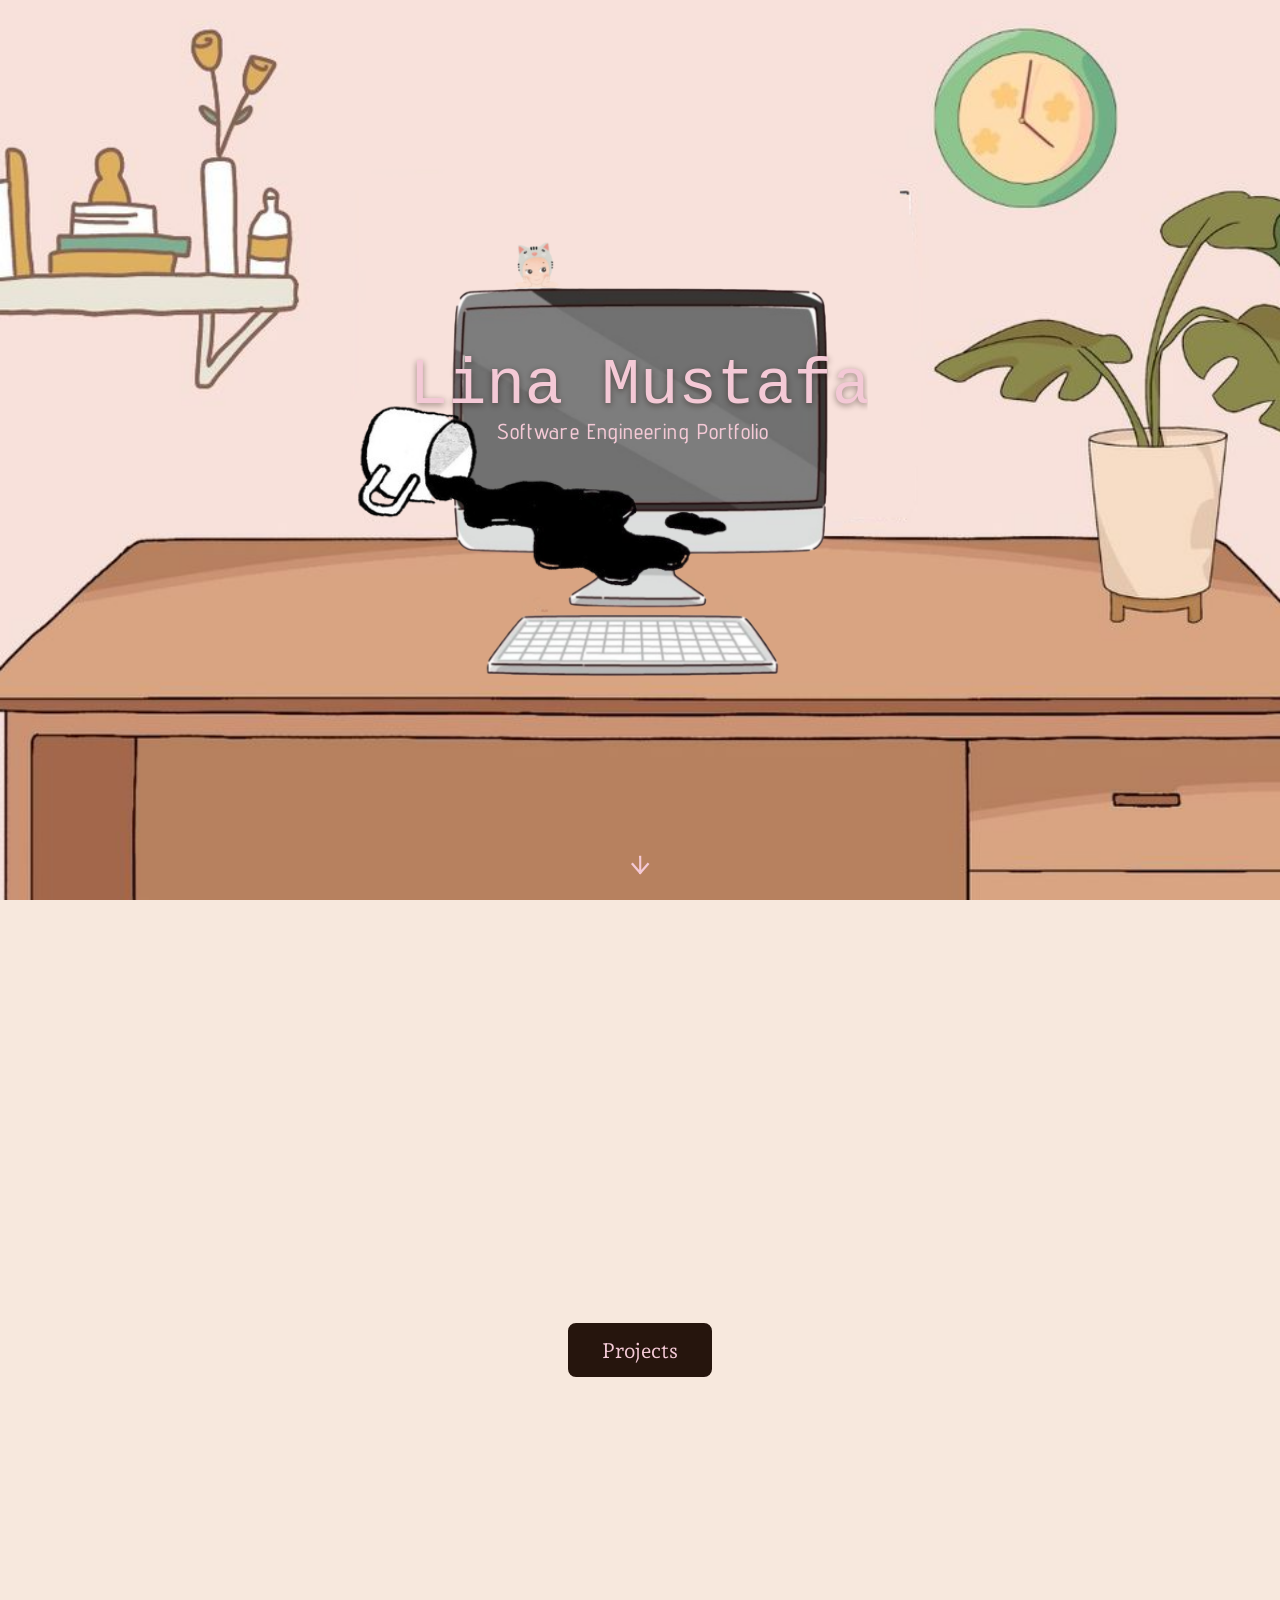
==== index.html @ e176a007 "size changes" ====
<!DOCTYPE html>
<html lang="en">
    <head> 
    <!-- info about webpage -->
        <meta charset="UTF-8"/> <!-- describes the charcter system used -->
        <meta name="viewport" content="width=device-width, initial-scale=1.0"/> <!-- proper display on different screen sizes -->
        <title>lina's portfolio</title>
        <link rel="stylesheet" href="style.css"/>
        <link rel="icon" type="image/png" href="favicon.png">
        <!-- fonts -->
        <link rel="preconnect" href="https://fonts.googleapis.com">
        <link rel="preconnect" href="https://fonts.gstatic.com" crossorigin>
        <link href="https://fonts.googleapis.com/css2?family=Advent+Pro:wght@400;500;600&family=Andada+Pro:wght@400;500&family=Pinyon+Script&display=swap" rel="stylesheet">
    </head>

    <body>
    <!-- visibility on webpage -->
        <main class="hero">
            <div class="animation">
                <!-- background desk -->
                <img class="desk" src="images/desk.png" alt="Illustrated desk workspace">
                <!-- coffee cup -->
                <img class="coffee-cup" src="images/coffee-cup.png" alt="Illustrated cup of coffee">

                <!-- laptop -->               
                <div class="laptop-wrapper">
                    <img class="laptop" src="images/laptop.png" alt="Illustrated computer">
                    
                    <div class="computer-screen">
                        <pre class="screen-code"><code><span class="keyword">int</span> <span class="function">main</span><span class="symbol">() {</span><br>&nbsp;&nbsp;&nbsp;&nbsp;<span class="printf">printf</span><span class="symbol">(</span><span class="string">"Hello, World!"</span><span class="symbol">);</span><br>&nbsp;&nbsp;&nbsp;&nbsp;<span class="keyword">return</span>&nbsp;<span class="number">0</span><span class="symbol">;</span><br><span class="symbol">}</span><span class="code-cursor" aria-hidden="true"></span></code></pre>

                        <div class="error">
                            <span>ERROR</span>
                            <small>SYSTEM FAILURE</small>
                        </div>

                        <h1 class="name">Lina Mustafa</h1>
                        <p class="subtitle">Software Engineering Portfolio</p>
                    </div>
                </div>                
                <!-- coffee spill -->
                <img class="coffee-spill" src="images/coffee-spill.png" alt="Illustrated cup of spilt coffee">
        </div>
        <a class="scroll-link" href="#menu">
            <span>↓</span>
        </a>
        </main>

        <section id="menu" class="menu">
            <div class="menu-buttons">
                <button id="projectsbtn" style="text-align: center;">Projects</button>
            </div>
        </section>

        <script src="script.js"></script>
    </body>
</html>
---- style.css ----
* {
    box-sizing: border-box;
}

html {
    scroll-behavior: smooth;
}

body {
    margin: 0;
    padding: 0;
    background-color: #f5ded8;
    color: #f4c9d6;
    font-family: "Andada Pro", serif;
    overflow-x: hidden;
}

.hero {
    position: relative;
    width: 100%;
    height: 100vh;
    height: 100svh;
    margin: 0;
    padding: 0;
    /* display: grid;
    place-items: center; */
    overflow: hidden;
}

.animation {
    position: absolute;
    inset: 0;
    width: 100%;
    height: 100%;
}

.desk {
    position: absolute;
    z-index: 1;
    inset: 0;
    display: block;
    width: 100%;
    height: 100%;
    object-fit: cover;
    object-position: center;
}

.coffee-cup {
    position: absolute;
    z-index: 5;
    width: clamp(520px, 42vw, 680px);
    left: 12%;
    top: 35%;
    transform-origin: 45% 45%;
    animation: tilt-cup 1.2s ease-in-out 1.7s forwards, hide-cup 0.15s linear 2.8s forwards;
}

.laptop-wrapper {
    position: absolute;
    z-index: 3;
    left: 50%;
    bottom: 24%;
    width: min(800px, 70vw);
    transform: translateX(-50%);
    container-type: inline-size;
    animation: laptop-shake 0.45s ease-in-out 2.92s;
}

.laptop {
    position: relative;
    z-index: 1;
    display: block;
    width: 100%;
    height: auto;
}

.computer-screen {
    position: absolute;
    z-index: 2;
    top: 14.5%;
    left: 3%;
    width: 94%;
    height: 46%;
    display: flex;
    justify-content: center;
    align-items: center;
    overflow: hidden;
    border-radius: 12px;
    pointer-events: none;
}

.screen-code {
    position: absolute;
    top: 50%;
    left: 50%;
    width: max-content;
    max-width: 90%;
    margin: 0;
    padding: 0;
    color: #bcc2cc;
    font-family: 'Courier New', monospace;
    /* font-size: clamp(0.6rem, 1.35vw, 1.2rem); */
    font-size: clamp(0.55rem, 2.4cqw, 1.2rem);
    font-weight: 600;
    line-height: 1.7;
    text-align: left;
    opacity: 1;
    transform: translate(-50%, -50%);
    animation: hide-code 0.01s linear 2.75s forwards;
}

.screen-code code {
    display: block;
    white-space: nowrap;
}

.keyword {
    color: #c678dd;
}

.function {
    color: #61afef;
}

.printf {
    color: #56b6c2;
}

.string {
    color: #98c379;
}

.number {
    color: #e5a75c;
}

.symbol {
    color: #c5c9d3;
}

.code-cursor {
    display: inline-block;
    width: 0.55em;
    height: 1.05em;
    margin-left: 0.15em;
    vertical-align: -0.15em;
    background-color: #f4c9d6;
    animation: code-cursor-blink 0.65s steps(1) infinite, hide-cursor 0.01s linear 2.75s forwards;
}

.error {
    position: absolute;
    inset: 0;
    display: flex;
    flex-direction: column;
    justify-content: center;
    align-items: center;
    gap: 0.4rem;
    color: #ff6b78;
    font-family: "Courier New", monospace;
    /* font-size: clamp(1rem, 2.6vw, 2.4rem); */
    font-size: clamp(0.8rem, 5cqw, 2.4rem);
    font-weight: 700;
    text-align: center;
    opacity: 0;
    animation: error-sequence 1.1s steps(2) 2.92s forwards;   
}

.error small {
    color: #f4c9d6;
    font-size: 0.45em;
    letter-spacing: 0.15em;
}

.name {
    position: absolute;
    top: 42%;
    left: 50%;
    width: 0;
    max-width: 90%;
    margin: 0;
    padding: 0;
    overflow: hidden;
    white-space: nowrap;
    color: #F4C9D6;
    border-right: 3px solid #f4c9d6;
    font-family: 'Courier New', monospace;
    /* font-size: clamp(2rem, 3.8vw, 4rem); */
    font-size: clamp(1.25rem, 8cqw, 4rem);
    font-weight: 500;
    line-height: 1.2;
    text-shadow: 0 2px 6px rgb(38 21 13 / 45%);
    opacity: 0;
    transform: translate(-50%, -50%);
    animation: show-name 0.01s linear 4.05s forwards, type-name 1.5s steps(12, end) 4.05s forwards, blink-name-cursor 0.7s step-end 4.05s infinite, hide-name-cursor 0.01s linear 5.65s forwards;
}

.subtitle {
    position: absolute;
    top: 64%;
    left: 50%;
    width: 0;
    max-width: 90%;
    margin: 0;
    padding: 0;
    overflow: hidden;
    white-space: nowrap;
    color: #f4c9d6;
    border-right: 2px solid transparent;
    font-family: "Advent Pro", sans-serif;
    /* font-size: clamp(0.75rem, 1.5vw, 1.35rem); */
    font-size: clamp(0.6rem, 2.7cqw, 1.35rem);
    font-weight: 500;
    line-height: 1.2;
    letter-spacing: 0.05em;
    opacity: 0;
    transform: translate(-50%, -50%);
    animation: show-subtitle 0.01s linear 5.7s forwards, type-subtitle 2.3s steps(30, end) 5.7s forwards, blink-subtitle-cursor 0.7s step-end 5.7s infinite;
}

.coffee-spill {
    position: absolute;
    z-index: 6;
    width: clamp(520px, 42vw, 680px);
    left: 21%;
    top: 24%;
    opacity: 0;
    transform: scale(0.7);
    transform-origin: center;
    animation: reveal-spill 0.25s ease-out 2.7s forwards;
}

.cursor {
    display: inline;
    margin-left: 2px;
    animation: blink 0.7s infinite;
}

.scroll-link {
    position: absolute;
    z-index: 10;
    left: 50%;
    bottom: 2%;
    color: #F4C9D6;
    text-decoration: none;
    font-size: 2.2rem;
    opacity: 0;
    transform: translateX(-50%);
    animation: reveal-arrow 0.8s ease 8.2s forwards;
}

.scroll-link span {
    display: inline-block;
    animation: bounce 1.5s ease-in-out infinite;
}

.menu {
    min-height: 100vh;
    padding: 5rem 10%;
    display: flex;
    justify-content: center;
    align-items: center;
    background-color: #F7E8DD;
}

.menu-buttons {
    display: flex;
    justify-content: center;
    align-items: center;
    flex-wrap: wrap;
    gap: 1.5rem;
}

.menu-buttons button {
    padding: 0.8rem 2rem;
    background-color: #26150D;
    color: #F4C9D6;
    border: 2px solid #26150D;
    border-radius: 8px;
    font-family: "Andada Pro", serif;
    font-size: 1.3rem;
    cursor: pointer;
    transition: background-color 0.2s ease, transform 0.2s ease, box-shadow 0.2s ease;
}

.menu-buttons button:hover {
    background-color: #4A291D;
    transform: translateY(-3px);
    box-shadow: 0 8px 18px rgb(38 21 13 / 20%);
}

.menu-buttons button:focus-visible {
    outline: 3px solid #D9819C;
    outline-offset: 4px;
}

/* --- animations --- */

@keyframes hide-name-cursor {
    to {
        border-color: transparent;
    }
}

@keyframes show-subtitle {
    to {
        opacity: 1;
    }
}

@keyframes type-subtitle {
    from {
        width: 0;
    }

    to {
        width: 26ch;
    }
}

@keyframes blink-subtitle-cursor {
    0%,
    100% {
        border-color: transparent;
    }

    50% {
        border-color: #f4c9d6;
    }
}

@keyframes code-cursor-blink {
    0%, 49% {
        opacity: 1;
    }

    50%, 100% {
        opacity: 0;
    }
}

@keyframes hide-cursor {
    to {
        visibility: hidden;
    }
}

@keyframes hide-code {
    to {
        opacity: 0;
        visibility: hidden;
    }
}

@keyframes error-sequence {
    0% {
        opacity: 0;
        transform: translateX(0);
    }

    15% {
        opacity: 1;
        transform: translateX(-5px);
    }

    30% {
        opacity: 0.25;
        transform: translateX(5px);
    }

    45% {
        opacity: 1;
        transform: translateX(-3px);
    }

    65% {
        opacity: 0.4;
        transform: translateX(3px);
    }

    85% {
        opacity: 1;
        transform: translateX(0);
    }

    100% {
        opacity: 0;
        visibility: hidden;
    }
}

@keyframes tilt-cup {
    0% {
        tranform: rotate(0deg);
    }

    60% {
        transform: rotate(48deg);
    }

    100% {
        transform: rotate(42deg);
    }
}

@keyframes hide-cup {
    from {
        opacity: 1;
        visibility: visible;
    }

    to {
        opacity: 0;
        visibility: hidden;
    }
}

@keyframes reveal-spill {
    from {
        opacity: 0;
        transform: scale(0.7);
    }

    to {
        opacity: 1;
        transform: scale(1);
    }
}

@keyframes laptop-shake {
    0%, 100% {
        transform: translateX(-50%);
    }

    20% {
        transform: translateX(calc(-50% - 8px));
    }

    40% {
        transform: translateX(calc(-50% + 8px));
    }

    60% {
        transform: translateX(calc(-50% - 5px));
    }

    80% {
        transform: translateX(calc(-50% + 5px));
    }
}

@keyframes show-name {
    to {
        opacity: 1;
    }
}

@keyframes type-name {
    from {
        width: 0;
    }

    to {
        width: 12ch;
    }
}

@keyframes blink-name-cursor {
    0%,
    100% {
        border-color: transparent;
    }

    50% {
        border-color: #f4c9d6;
    }
}

@keyframes reveal-introduction {
    from { 
        opacity: 0;
        transform: translateY(15px);
    }

    to {
        opacity: 1;
        transform: translateY(0);
    }
}

@keyframes reveal-arrow {
    from {
        opacity: 0;
        transform: translate(-50%, 10px);
    }

    to {
        opacity: 1;
        transform: translate(-50%, 0);
    }
}

@keyframes blink {
    50% {
        opacity: 0;
    }
}

@keyframes bounce {
    0%, 100% {
        transform: translateY(0);
    }

    50% {
        transform: translateY(7px);
    }
}

/* split-screen and tablet layout */
@media (max-width: 1024px) {
    .laptop-wrapper {
        width: min(760px, 74vw);
        bottom: 25%;
    }

    .coffee-cup {
        width: 58vw;
        left: 1%;
        top: 37%;
    }

    .coffee-spill {
        width: 58vw;
        left: 11%;
        top: 30%;
    }

    .coffee-steam {
        left: 23%;
        top: 41%;
    } 
}

@media (max-height: 650px) {
    .laptop-wrapper {
        width: min(620px, 62vw);
        bottom: 21%;
    }

    .coffee-cup {
        width: min(520px, 40vw);
        top: 32%;
    }

    .coffee-spill {
        width: min(520px, 40vw);
        top: 22%;
    }

    .coffee-steam {
        top: 36%;
    }
}

/* mobile layout */
@media (max-width: 600px) {
    .desk {
        object-position: center;
    }

    .laptop-wrapper {
        width: 90vw;
        bottom: 31%;
    }

    .coffee-cup {
        width: 84vw;
        left: -25%;
        top: 43%;
    }

    .coffee-spill {
        width: 84vw;
        left: -9%;
        top: 36%;
    }

    .coffee-steam {
        left: 15%;
        top: 45%;

        width: 45px;
        height: 65px;
    }

    .scroll-link {
        bottom: 2%;
        font-size: 1.8rem;
    }

    .menu {
        padding: 3rem 1.25rem;
    }

    .menu-buttons {
        width: 100%;
        flex-direction: column;
    }

    .menu-buttons button {
        width: min(100%, 280px);
    }
}

/* reduced-motion */
@media (prefers-reduced-motion: reduce) {
    .coffee-cup,
    .coffee-steam,
    .screen-code,
    .error {
        display: none;
    }

    .coffee-spill {
        opacity: 1;
        transform: none;
        animation: none;
    }

    .laptop-wrapper {
        animation: none;
    }

    .name,
    .subtitle {
        width: auto;
        opacity: 1;

        border-right: 0;
        animation: none;
    }

    .scroll-link {
        opacity: 1;
        animation: none;
    }
}
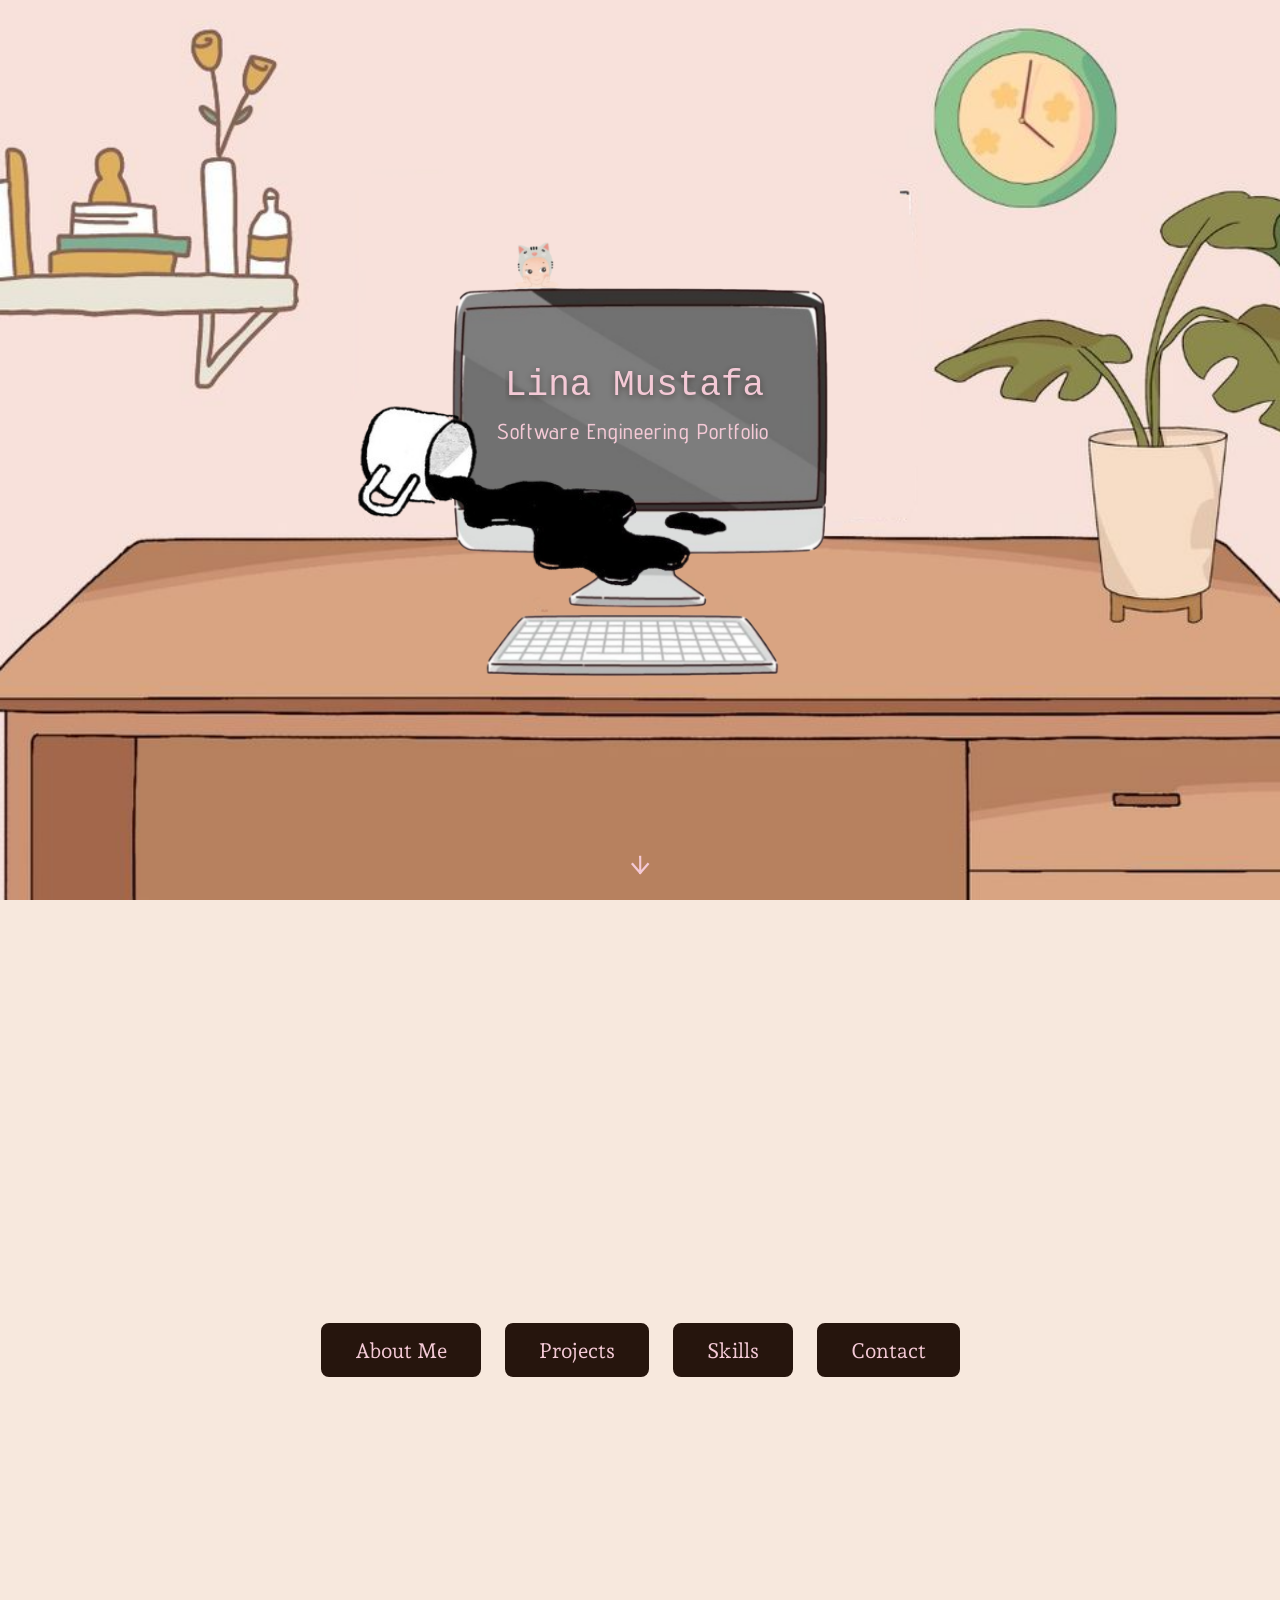
==== commit 1bc17464: "buttons added" ====
--- a/index.html
+++ b/index.html
@@ -48,7 +48,10 @@
 
         <section id="menu" class="menu">
             <div class="menu-buttons">
+                <button id="aboutbtn" style="text-align: center;">About Me</button>
                 <button id="projectsbtn" style="text-align: center;">Projects</button>
+                <button id="skillsbtn" style="text-align: center;">Skills</button>
+                <button id="contactbtn" style="text-align: center;">Contact</button>
             </div>
         </section>
 
--- a/style.css
+++ b/style.css
@@ -186,7 +186,7 @@
     border-right: 3px solid #f4c9d6;
     font-family: 'Courier New', monospace;
     /* font-size: clamp(2rem, 3.8vw, 4rem); */
-    font-size: clamp(1.25rem, 8cqw, 4rem);
+    font-size: clamp(1.45rem, 4.5cqw, 3rem);
     font-weight: 500;
     line-height: 1.2;
     text-shadow: 0 2px 6px rgb(38 21 13 / 45%);
@@ -461,7 +461,7 @@
     }
 
     to {
-        width: 12ch;
+        width: 12.5ch;
     }
 }
 
@@ -519,32 +519,36 @@
 /* split-screen and tablet layout */
 @media (max-width: 1024px) {
     .laptop-wrapper {
-        width: min(760px, 74vw);
-        bottom: 25%;
+        left: 50%;
+        bottom: 28%;
+        width: min(800px, 88vw);
+        transform: translateX(-50%);
     }
 
     .coffee-cup {
         width: 58vw;
-        left: 1%;
-        top: 37%;
+        /* left: 1%;
+        top: 37%; */
+        left: -5%;
+        top: 40%
     }
 
     .coffee-spill {
         width: 58vw;
-        left: 11%;
-        top: 30%;
-    }
-
-    .coffee-steam {
-        left: 23%;
-        top: 41%;
-    } 
+        /* left: 11%;
+        top: 30%; */
+        left: 4%;
+        top: 34%;
+    }
 }
 
 @media (max-height: 650px) {
     .laptop-wrapper {
-        width: min(620px, 62vw);
-        bottom: 21%;
+        left: 50%;
+        bottom: 28%;
+        /* width: min(620px, 62vw); */
+        width: 96vw;
+        transform: translateX(-50%);
     }
 
     .coffee-cup {
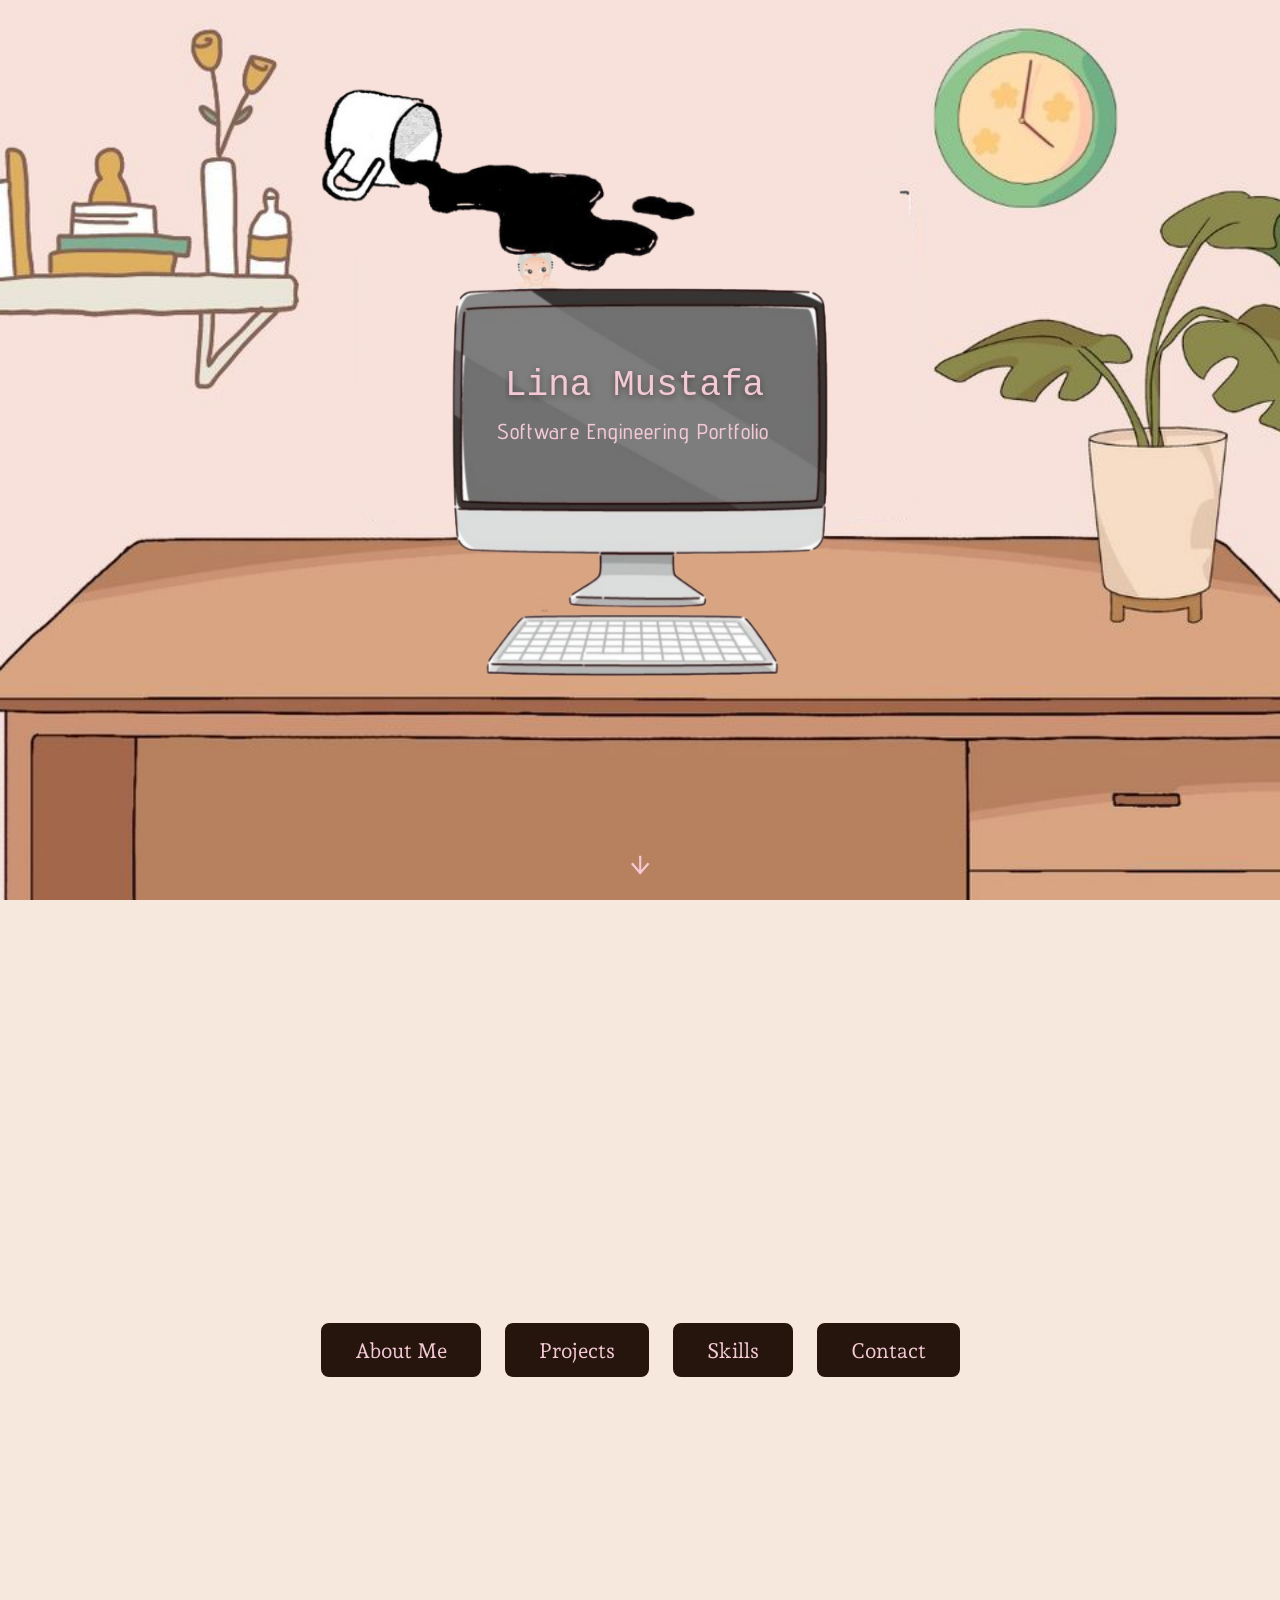
==== commit 58c2f344: "size changes" ====
--- a/index.html
+++ b/index.html
@@ -5,7 +5,7 @@
         <meta charset="UTF-8"/> <!-- describes the charcter system used -->
         <meta name="viewport" content="width=device-width, initial-scale=1.0"/> <!-- proper display on different screen sizes -->
         <title>lina's portfolio</title>
-        <link rel="stylesheet" href="style.css"/>
+        <link rel="stylesheet" href="style.css?v=3"/>
         <link rel="icon" type="image/png" href="favicon.png">
         <!-- fonts -->
         <link rel="preconnect" href="https://fonts.googleapis.com">
@@ -23,7 +23,9 @@
                 <img class="coffee-cup" src="images/coffee-cup.png" alt="Illustrated cup of coffee">
 
                 <!-- laptop -->               
-                <div class="laptop-wrapper">
+                <div class="laptop-wrapper">    
+                <!-- coffee cup -->
+                    <img class="coffee-cup" src="images/coffee-cup.png" alt="Illustrated cup of coffee">
                     <img class="laptop" src="images/laptop.png" alt="Illustrated computer">
                     
                     <div class="computer-screen">
@@ -37,10 +39,10 @@
                         <h1 class="name">Lina Mustafa</h1>
                         <p class="subtitle">Software Engineering Portfolio</p>
                     </div>
+                    <!-- coffee spill -->
+                    <img class="coffee-spill" src="images/coffee-spill.png" alt="Illustrated cup of spilt coffee">
                 </div>                
-                <!-- coffee spill -->
-                <img class="coffee-spill" src="images/coffee-spill.png" alt="Illustrated cup of spilt coffee">
-        </div>
+            </div>
         <a class="scroll-link" href="#menu">
             <span>↓</span>
         </a>
--- a/style.css
+++ b/style.css
@@ -22,8 +22,6 @@
     height: 100svh;
     margin: 0;
     padding: 0;
-    /* display: grid;
-    place-items: center; */
     overflow: hidden;
 }
 
@@ -48,9 +46,13 @@
 .coffee-cup {
     position: absolute;
     z-index: 5;
-    width: clamp(520px, 42vw, 680px);
+    /* width: clamp(520px, 42vw, 680px); */
+    /* width: clamp(200px, 42vw, 680px);
     left: 12%;
-    top: 35%;
+    top: 35%; */
+    width: 68cqw;
+    left: -14%;
+    top: -55%;   
     transform-origin: 45% 45%;
     animation: tilt-cup 1.2s ease-in-out 1.7s forwards, hide-cup 0.15s linear 2.8s forwards;
 }
@@ -221,9 +223,13 @@
 .coffee-spill {
     position: absolute;
     z-index: 6;
-    width: clamp(520px, 42vw, 680px);
+    /* width: clamp(520px, 42vw, 680px); */
+    /* width: clamp(200px, 42vw, 680px);
     left: 21%;
-    top: 24%;
+    top: 24%; */
+    width: 68cqw;
+    left: -1%;
+    top: -75%;   
     opacity: 0;
     transform: scale(0.7);
     transform-origin: center;
@@ -516,136 +522,22 @@
     }
 }
 
-/* split-screen and tablet layout */
-@media (max-width: 1024px) {
+@media (max-width: 600px) {
+    .coffee-cup,
+    .coffee-spill {
+        left: 8%;
+    }
+
     .laptop-wrapper {
-        left: 50%;
-        bottom: 28%;
-        width: min(800px, 88vw);
-        transform: translateX(-50%);
-    }
-
-    .coffee-cup {
-        width: 58vw;
-        /* left: 1%;
-        top: 37%; */
-        left: -5%;
-        top: 40%
-    }
-
-    .coffee-spill {
-        width: 58vw;
-        /* left: 11%;
-        top: 30%; */
-        left: 4%;
-        top: 34%;
-    }
-}
-
-@media (max-height: 650px) {
-    .laptop-wrapper {
-        left: 50%;
-        bottom: 28%;
-        /* width: min(620px, 62vw); */
-        width: 96vw;
-        transform: translateX(-50%);
-    }
-
-    .coffee-cup {
-        width: min(520px, 40vw);
-        top: 32%;
-    }
-
-    .coffee-spill {
-        width: min(520px, 40vw);
-        top: 22%;
-    }
-
-    .coffee-steam {
-        top: 36%;
-    }
-}
-
-/* mobile layout */
-@media (max-width: 600px) {
-    .desk {
-        object-position: center;
-    }
-
-    .laptop-wrapper {
-        width: 90vw;
-        bottom: 31%;
-    }
-
-    .coffee-cup {
-        width: 84vw;
-        left: -25%;
-        top: 43%;
-    }
-
-    .coffee-spill {
-        width: 84vw;
-        left: -9%;
-        top: 36%;
-    }
-
-    .coffee-steam {
-        left: 15%;
-        top: 45%;
-
-        width: 45px;
-        height: 65px;
-    }
-
-    .scroll-link {
-        bottom: 2%;
-        font-size: 1.8rem;
+        width: min(800px, 85vw);
     }
 
     .menu {
-        padding: 3rem 1.25rem;
-    }
-
-    .menu-buttons {
-        width: 100%;
-        flex-direction: column;
+        padding: 3rem 6%;
     }
 
     .menu-buttons button {
-        width: min(100%, 280px);
-    }
-}
-
-/* reduced-motion */
-@media (prefers-reduced-motion: reduce) {
-    .coffee-cup,
-    .coffee-steam,
-    .screen-code,
-    .error {
-        display: none;
-    }
-
-    .coffee-spill {
-        opacity: 1;
-        transform: none;
-        animation: none;
-    }
-
-    .laptop-wrapper {
-        animation: none;
-    }
-
-    .name,
-    .subtitle {
-        width: auto;
-        opacity: 1;
-
-        border-right: 0;
-        animation: none;
-    }
-
-    .scroll-link {
-        opacity: 1;
-        animation: none;
+        padding: 0.7rem 1.5rem;
+        font-size: 1.1rem;
     }
 }
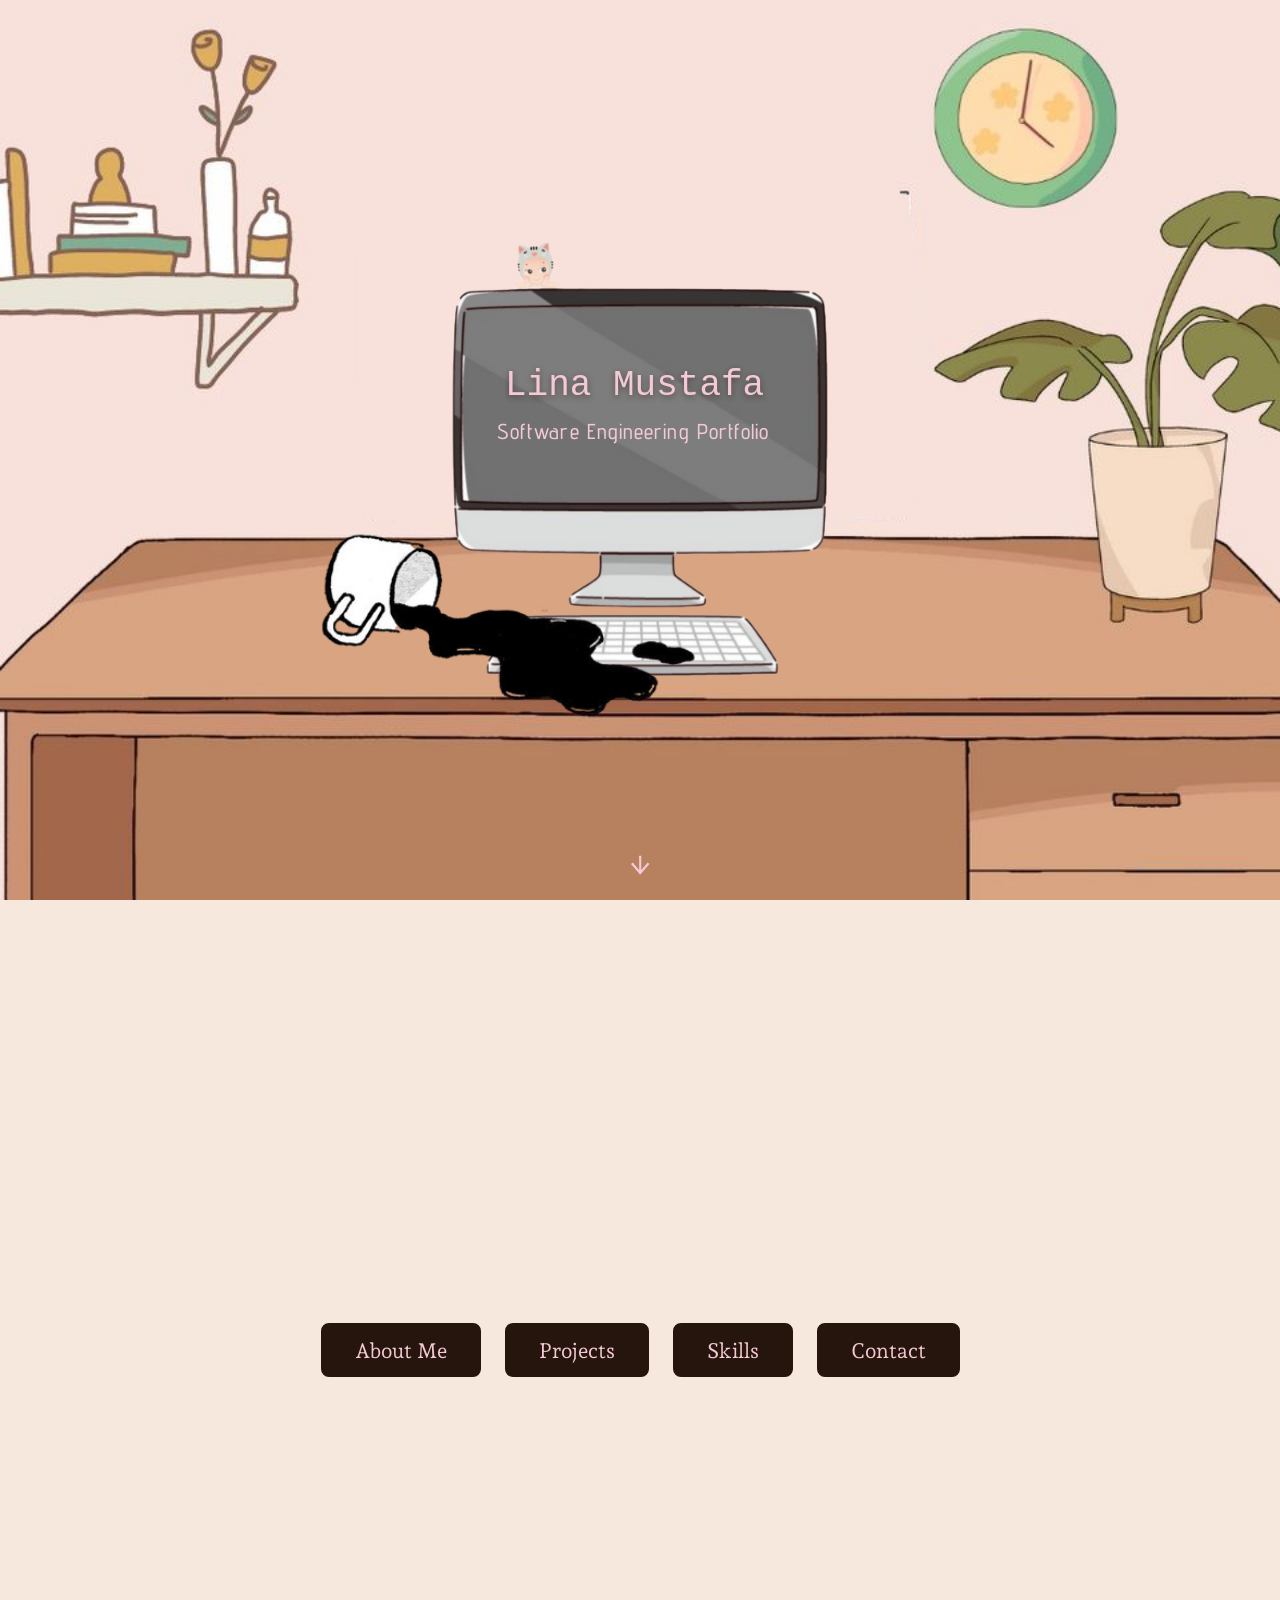
==== commit 833d308a: "size changes" ====
--- a/index.html
+++ b/index.html
@@ -19,9 +19,7 @@
             <div class="animation">
                 <!-- background desk -->
                 <img class="desk" src="images/desk.png" alt="Illustrated desk workspace">
-                <!-- coffee cup -->
-                <img class="coffee-cup" src="images/coffee-cup.png" alt="Illustrated cup of coffee">
-
+                
                 <!-- laptop -->               
                 <div class="laptop-wrapper">    
                 <!-- coffee cup -->
--- a/style.css
+++ b/style.css
@@ -52,7 +52,7 @@
     top: 35%; */
     width: 68cqw;
     left: -14%;
-    top: -55%;   
+    top: 35%;   
     transform-origin: 45% 45%;
     animation: tilt-cup 1.2s ease-in-out 1.7s forwards, hide-cup 0.15s linear 2.8s forwards;
 }
@@ -229,7 +229,7 @@
     top: 24%; */
     width: 68cqw;
     left: -1%;
-    top: -75%;   
+    top: 24%;   
     opacity: 0;
     transform: scale(0.7);
     transform-origin: center;
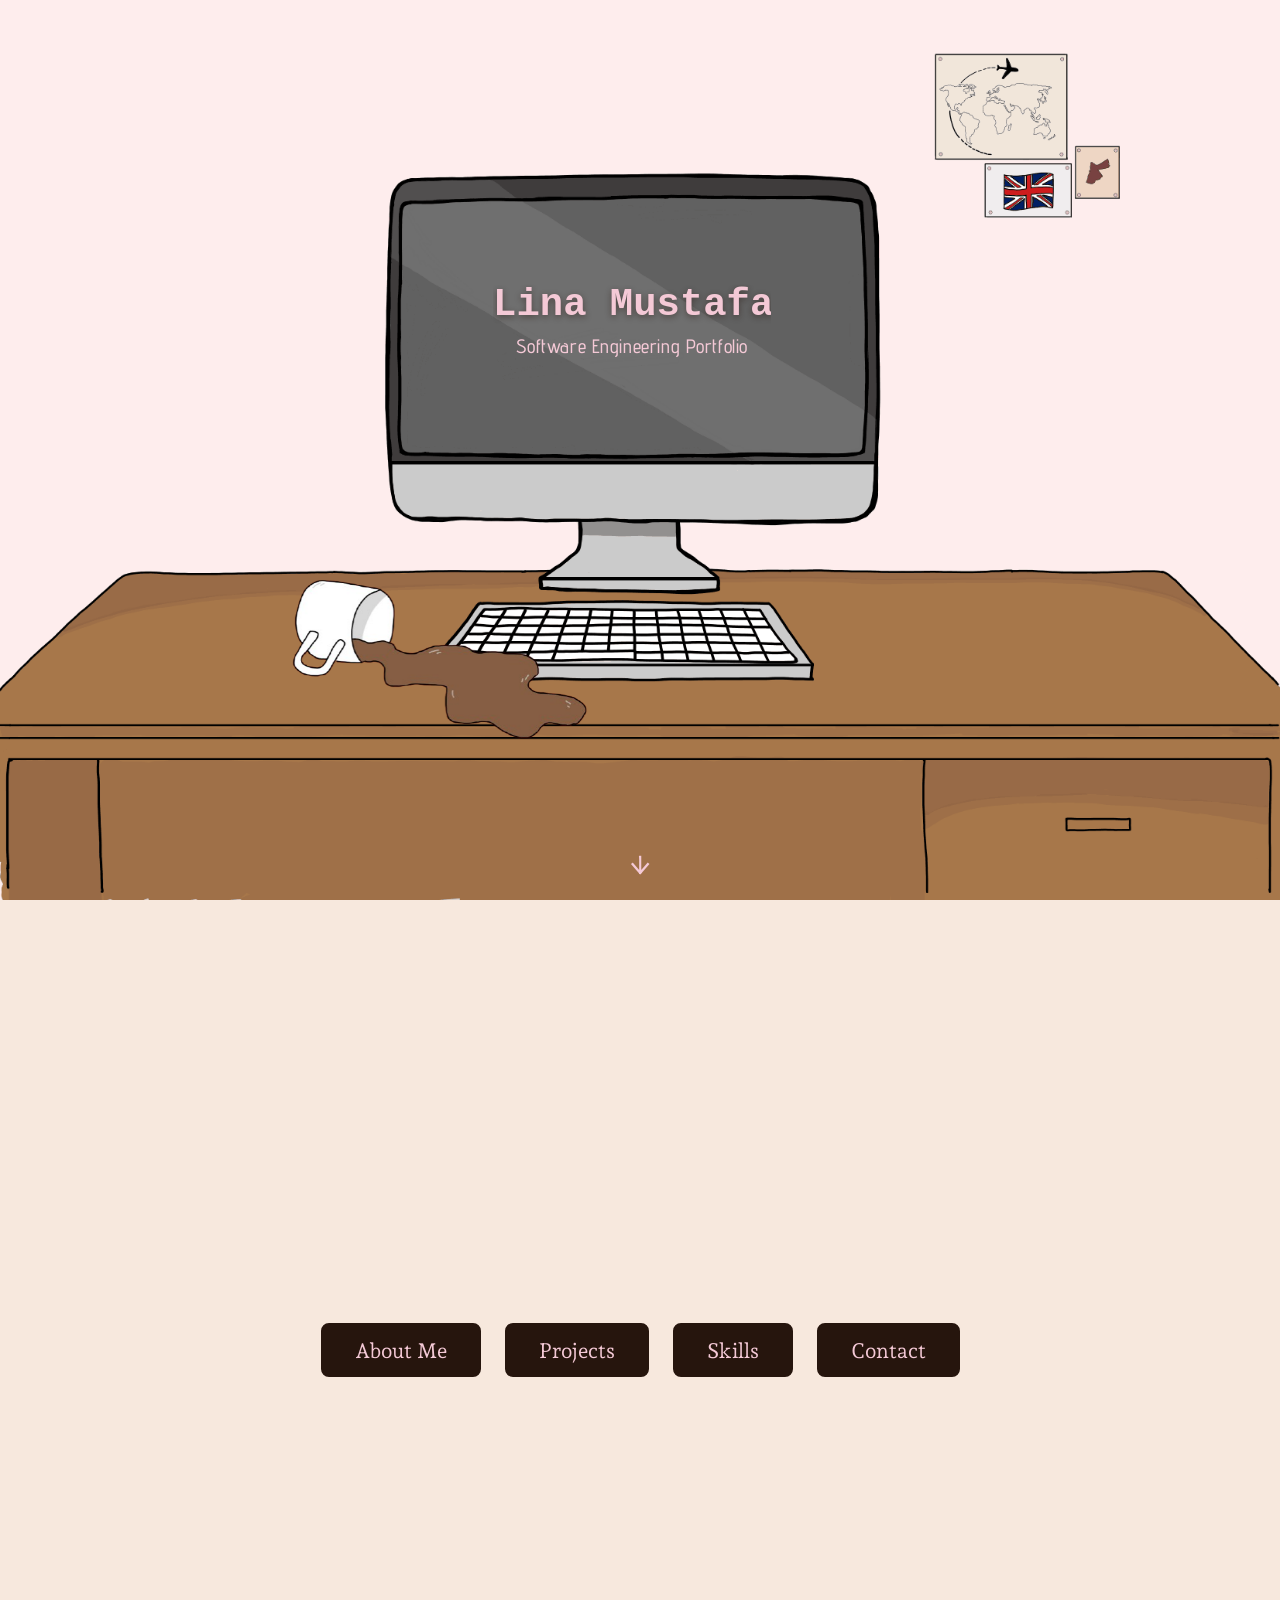
==== commit f45c183b: "new changes" ====
--- a/index.html
+++ b/index.html
@@ -5,7 +5,7 @@
         <meta charset="UTF-8"/> <!-- describes the charcter system used -->
         <meta name="viewport" content="width=device-width, initial-scale=1.0"/> <!-- proper display on different screen sizes -->
         <title>lina's portfolio</title>
-        <link rel="stylesheet" href="style.css?v=3"/>
+        <link rel="stylesheet" href="style.css?v=6"/>
         <link rel="icon" type="image/png" href="favicon.png">
         <!-- fonts -->
         <link rel="preconnect" href="https://fonts.googleapis.com">
@@ -18,29 +18,33 @@
         <main class="hero">
             <div class="animation">
                 <!-- background desk -->
-                <img class="desk" src="images/desk.png" alt="Illustrated desk workspace">
-                
+                <img class="desk" src="images/background2.png" alt="Illustrated desk workspace">
+
                 <!-- laptop -->               
-                <div class="laptop-wrapper">    
+                <!-- <div class="laptop-wrapper">     -->
                 <!-- coffee cup -->
-                    <img class="coffee-cup" src="images/coffee-cup.png" alt="Illustrated cup of coffee">
-                    <img class="laptop" src="images/laptop.png" alt="Illustrated computer">
+                    <!-- <img class="coffee-cup" src="images/coffee-cup.png" alt="Illustrated cup of coffee">
+                    <img class="laptop" src="images/laptop.png" alt="Illustrated computer"> -->
                     
-                    <div class="computer-screen">
-                        <pre class="screen-code"><code><span class="keyword">int</span> <span class="function">main</span><span class="symbol">() {</span><br>&nbsp;&nbsp;&nbsp;&nbsp;<span class="printf">printf</span><span class="symbol">(</span><span class="string">"Hello, World!"</span><span class="symbol">);</span><br>&nbsp;&nbsp;&nbsp;&nbsp;<span class="keyword">return</span>&nbsp;<span class="number">0</span><span class="symbol">;</span><br><span class="symbol">}</span><span class="code-cursor" aria-hidden="true"></span></code></pre>
+                <div class="computer-screen">
+                    <pre class="screen-code"><code><span class="keyword">int</span> <span class="function">main</span><span class="symbol">() {</span><br>&nbsp;&nbsp;&nbsp;&nbsp;<span class="printf">printf</span><span class="symbol">(</span><span class="string">"Hello, World!"</span><span class="symbol">);</span><br>&nbsp;&nbsp;&nbsp;&nbsp;<span class="keyword">return</span>&nbsp;<span class="number">0</span><span class="symbol">;</span><br><span class="symbol">}</span><span class="code-cursor" aria-hidden="true"></span></code></pre>
 
-                        <div class="error">
-                            <span>ERROR</span>
-                            <small>SYSTEM FAILURE</small>
-                        </div>
+                    <div class="error">
+                        <span>ERROR</span>
+                        <small>SYSTEM FAILURE</small>
+                    </div>
 
+                    <div class="intro-text">
                         <h1 class="name">Lina Mustafa</h1>
                         <p class="subtitle">Software Engineering Portfolio</p>
                     </div>
-                    <!-- coffee spill -->
-                    <img class="coffee-spill" src="images/coffee-spill.png" alt="Illustrated cup of spilt coffee">
-                </div>                
-            </div>
+                </div>
+
+                <!-- coffee cup -->
+                <img class="coffee-cup" src="images/coffee2.png" alt="Illustrated cup of coffee">
+                <!-- coffee spill -->
+                <img class="coffee-spill" src="images/coffee-spill2.png" alt="Spilled coffee">
+            </div>                
         <a class="scroll-link" href="#menu">
             <span>↓</span>
         </a>
--- a/style.css
+++ b/style.css
@@ -20,27 +20,32 @@
     width: 100%;
     height: 100vh;
     height: 100svh;
-    margin: 0;
-    padding: 0;
+    /* margin: 0;
+    padding: 0; */
     overflow: hidden;
 }
 
 .animation {
     position: absolute;
+    left: 50%;
+    top: 50%;
+    /* inset: 0;
+    width: 100%;
+    height: 100%; */
+    width: max(100vw, calc(100svh * 1580 / 1114));
+    aspect-ratio: 1580 / 1114;
+    transform: translate(-50%, -50%);
+}
+
+.desk {
+    position: absolute;
+    z-index: 1;
     inset: 0;
+    /* display: block; */
     width: 100%;
     height: 100%;
-}
-
-.desk {
-    position: absolute;
-    z-index: 1;
-    inset: 0;
-    display: block;
-    width: 100%;
-    height: 100%;
-    object-fit: cover;
-    object-position: center;
+    /* object-fit: fill; */
+    /* object-position: center; */
 }
 
 .coffee-cup {
@@ -50,19 +55,20 @@
     /* width: clamp(200px, 42vw, 680px);
     left: 12%;
     top: 35%; */
-    width: 68cqw;
-    left: -14%;
-    top: 35%;   
+    width: 11%;
+    height: auto;
+    left: 22%;
+    top: 57%;   
     transform-origin: 45% 45%;
     animation: tilt-cup 1.2s ease-in-out 1.7s forwards, hide-cup 0.15s linear 2.8s forwards;
 }
 
-.laptop-wrapper {
+/* .laptop-wrapper {
     position: absolute;
     z-index: 3;
     left: 50%;
     bottom: 24%;
-    width: min(800px, 70vw);
+    width: min(800px, 95vw);
     transform: translateX(-50%);
     container-type: inline-size;
     animation: laptop-shake 0.45s ease-in-out 2.92s;
@@ -74,21 +80,22 @@
     display: block;
     width: 100%;
     height: auto;
-}
+} */
 
 .computer-screen {
     position: absolute;
     z-index: 2;
-    top: 14.5%;
-    left: 3%;
-    width: 94%;
-    height: 46%;
-    display: flex;
-    justify-content: center;
-    align-items: center;
+    left: 30.5%;
+    top: 20.5%;
+    width: 38%;
+    height: 30.5%;
+    /* display: flex; */
+    /* justify-content: center; */
+    /* align-items: center; */
     overflow: hidden;
-    border-radius: 12px;
-    pointer-events: none;
+    container-type: inline-size;
+    /* border-radius: 12px; */
+    /* pointer-events: none; */
 }
 
 .screen-code {
@@ -160,11 +167,11 @@
     gap: 0.4rem;
     color: #ff6b78;
     font-family: "Courier New", monospace;
-    /* font-size: clamp(1rem, 2.6vw, 2.4rem); */
     font-size: clamp(0.8rem, 5cqw, 2.4rem);
     font-weight: 700;
     text-align: center;
     opacity: 0;
+    z-index: 1;
     animation: error-sequence 1.1s steps(2) 2.92s forwards;   
 }
 
@@ -174,62 +181,72 @@
     letter-spacing: 0.15em;
 }
 
+.intro-text {
+    position: absolute;
+    z-index: 3;
+    inset: 0;
+    display: flex;
+    flex-direction: column;
+    justify-content: center;
+    align-items: center;
+    padding: 5%;
+    text-align: center;
+    pointer-events: none;
+}
+
 .name {
-    position: absolute;
-    top: 42%;
-    left: 50%;
+    position: static;
+    /* top: 42%;
+    left: 50%; */
     width: 0;
-    max-width: 90%;
+    max-width: 100%;
     margin: 0;
-    padding: 0;
+    /* padding: 0; */
     overflow: hidden;
     white-space: nowrap;
     color: #F4C9D6;
-    border-right: 3px solid #f4c9d6;
+    border-right: 2px solid #f4c9d6;
     font-family: 'Courier New', monospace;
-    /* font-size: clamp(2rem, 3.8vw, 4rem); */
-    font-size: clamp(1.45rem, 4.5cqw, 3rem);
-    font-weight: 500;
-    line-height: 1.2;
+    font-size: clamp(1rem, 8cqw, 4rem);
+    /* font-weight: 500; */
+    line-height: 1.05;
     text-shadow: 0 2px 6px rgb(38 21 13 / 45%);
-    opacity: 0;
-    transform: translate(-50%, -50%);
-    animation: show-name 0.01s linear 4.05s forwards, type-name 1.5s steps(12, end) 4.05s forwards, blink-name-cursor 0.7s step-end 4.05s infinite, hide-name-cursor 0.01s linear 5.65s forwards;
+    /* opacity: 0; */
+    /* transform: translate(-50%, -50%); */
+    /* z-index: 3; */
+    animation: show-name 0.01s linear 4.3s forwards, type-name 1.5s steps(12, end) 4.3s forwards, blink-name-cursor 0.7s step-end 4.3s infinite, hide-name-cursor 0.01s linear 5.9s forwards;
 }
 
 .subtitle {
-    position: absolute;
-    top: 64%;
-    left: 50%;
+    position: static;
     width: 0;
-    max-width: 90%;
-    margin: 0;
+    max-width: 100%;
+    margin: 0.5em 0 0;
     padding: 0;
     overflow: hidden;
     white-space: nowrap;
     color: #f4c9d6;
     border-right: 2px solid transparent;
     font-family: "Advent Pro", sans-serif;
-    /* font-size: clamp(0.75rem, 1.5vw, 1.35rem); */
-    font-size: clamp(0.6rem, 2.7cqw, 1.35rem);
+    font-size: clamp(0.55rem, 4cqw, 1.35rem);
     font-weight: 500;
     line-height: 1.2;
-    letter-spacing: 0.05em;
+    letter-spacing: 0.03em;
     opacity: 0;
+    /* top: 64%;
+    left: 50%;
     transform: translate(-50%, -50%);
-    animation: show-subtitle 0.01s linear 5.7s forwards, type-subtitle 2.3s steps(30, end) 5.7s forwards, blink-subtitle-cursor 0.7s step-end 5.7s infinite;
+    z-index: 3; */
+    animation: show-subtitle 0.01s linear 5.95s forwards, type-subtitle 2.3s steps(30, end) 5.95s forwards, blink-subtitle-cursor 0.7s step-end 5.95s infinite;
 }
 
 .coffee-spill {
     position: absolute;
     z-index: 6;
-    /* width: clamp(520px, 42vw, 680px); */
-    /* width: clamp(200px, 42vw, 680px);
-    left: 21%;
-    top: 24%; */
-    width: 68cqw;
-    left: -1%;
-    top: 24%;   
+    width: 27%;
+    height: auto;
+    left: 20%;
+    top: 57%;   
     opacity: 0;
     transform: scale(0.7);
     transform-origin: center;
@@ -397,7 +414,7 @@
 
 @keyframes tilt-cup {
     0% {
-        tranform: rotate(0deg);
+        transform: rotate(0deg);
     }
 
     60% {
@@ -433,7 +450,7 @@
     }
 }
 
-@keyframes laptop-shake {
+/* @keyframes laptop-shake {
     0%, 100% {
         transform: translateX(-50%);
     }
@@ -453,7 +470,7 @@
     80% {
         transform: translateX(calc(-50% + 5px));
     }
-}
+} */
 
 @keyframes show-name {
     to {
@@ -467,7 +484,7 @@
     }
 
     to {
-        width: 12.5ch;
+        width: 12ch;
     }
 }
 
@@ -522,16 +539,7 @@
     }
 }
 
-@media (max-width: 600px) {
-    .coffee-cup,
-    .coffee-spill {
-        left: 8%;
-    }
-
-    .laptop-wrapper {
-        width: min(800px, 85vw);
-    }
-
+@media (max-width: 650px) {
     .menu {
         padding: 3rem 6%;
     }
@@ -540,4 +548,29 @@
         padding: 0.7rem 1.5rem;
         font-size: 1.1rem;
     }
-}+}
+
+/* @media (max-height: 500px) {
+
+    .name {
+        text-align: center;
+        white-space: nowrap;
+    }
+
+    .scroll-link {
+        bottom: 1%;
+        font-size: 1.6rem;
+    }
+
+    .error {
+        animation: error-sequence 1.1s linear 2.92s forwards, mobile-hide-error 0.01s linear 4.1s forwards;
+    }
+
+} */
+/* 
+@keyframes mobile-hide-error {
+    to {
+        opacity: 0;
+        visibility: hidden;
+    }
+} */
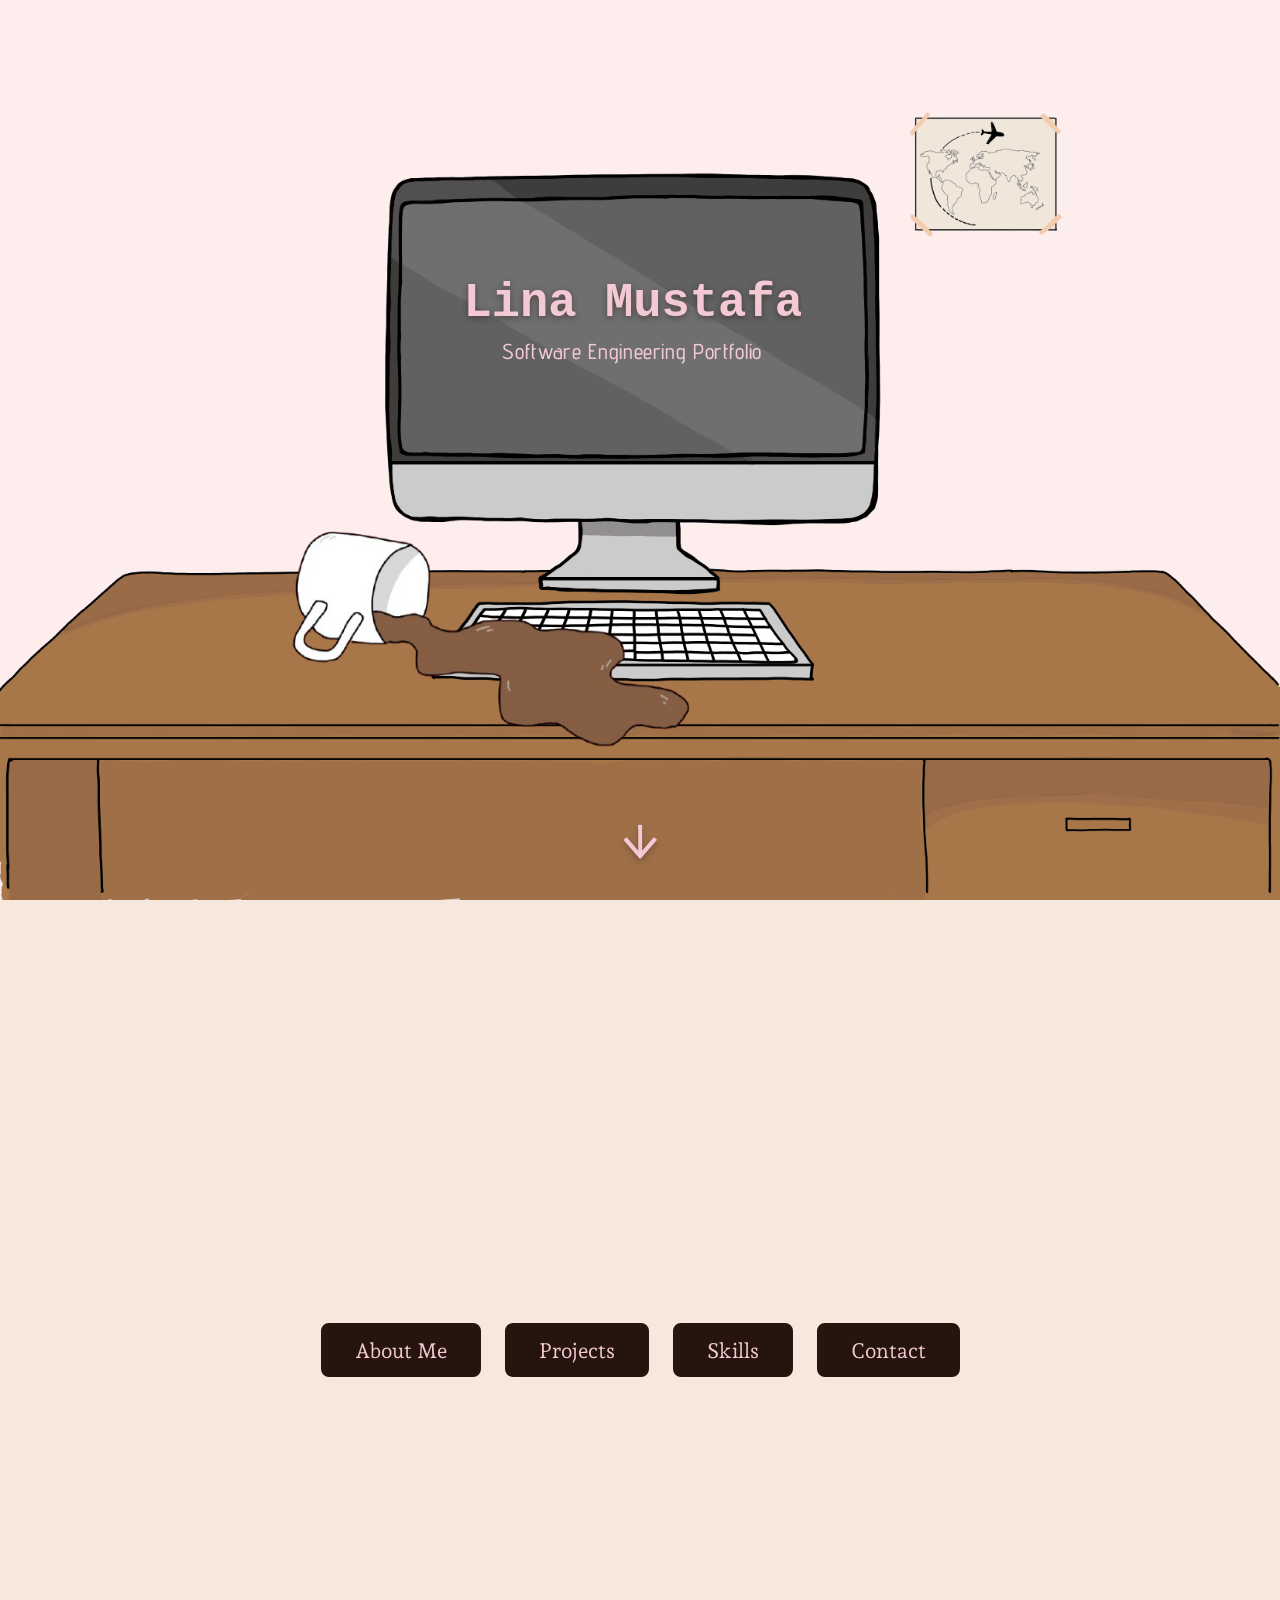
==== commit 6a83ba1e: "mobile fixes" ====
--- a/index.html
+++ b/index.html
@@ -5,7 +5,7 @@
         <meta charset="UTF-8"/> <!-- describes the charcter system used -->
         <meta name="viewport" content="width=device-width, initial-scale=1.0"/> <!-- proper display on different screen sizes -->
         <title>lina's portfolio</title>
-        <link rel="stylesheet" href="style.css?v=6"/>
+        <link rel="stylesheet" href="style.css?v=5"/>
         <link rel="icon" type="image/png" href="favicon.png">
         <!-- fonts -->
         <link rel="preconnect" href="https://fonts.googleapis.com">
@@ -18,13 +18,12 @@
         <main class="hero">
             <div class="animation">
                 <!-- background desk -->
-                <img class="desk" src="images/background2.png" alt="Illustrated desk workspace">
-
-                <!-- laptop -->               
-                <!-- <div class="laptop-wrapper">     -->
-                <!-- coffee cup -->
-                    <!-- <img class="coffee-cup" src="images/coffee-cup.png" alt="Illustrated cup of coffee">
-                    <img class="laptop" src="images/laptop.png" alt="Illustrated computer"> -->
+                <picture class="desk-picture">
+                    <!-- mobile -->
+                    <source media="(max-width: 650px) and (orientation: portrait)" srcset="images/background-mobile.png">
+                    <!-- landscape -->
+                    <img class="desk" src="images/background2.png" alt="Illustrated desk workspace">
+                </picture>
                     
                 <div class="computer-screen">
                     <pre class="screen-code"><code><span class="keyword">int</span> <span class="function">main</span><span class="symbol">() {</span><br>&nbsp;&nbsp;&nbsp;&nbsp;<span class="printf">printf</span><span class="symbol">(</span><span class="string">"Hello, World!"</span><span class="symbol">);</span><br>&nbsp;&nbsp;&nbsp;&nbsp;<span class="keyword">return</span>&nbsp;<span class="number">0</span><span class="symbol">;</span><br><span class="symbol">}</span><span class="code-cursor" aria-hidden="true"></span></code></pre>
--- a/style.css
+++ b/style.css
@@ -20,8 +20,6 @@
     width: 100%;
     height: 100vh;
     height: 100svh;
-    /* margin: 0;
-    padding: 0; */
     overflow: hidden;
 }
 
@@ -29,58 +27,37 @@
     position: absolute;
     left: 50%;
     top: 50%;
-    /* inset: 0;
-    width: 100%;
-    height: 100%; */
     width: max(100vw, calc(100svh * 1580 / 1114));
     aspect-ratio: 1580 / 1114;
     transform: translate(-50%, -50%);
 }
 
+.desk-picture {
+    position: absolute;
+    inset: 0;
+    display: block;
+    width: 100%;
+    height: 100%;
+}
+
 .desk {
     position: absolute;
     z-index: 1;
     inset: 0;
-    /* display: block; */
     width: 100%;
     height: 100%;
-    /* object-fit: fill; */
-    /* object-position: center; */
 }
 
 .coffee-cup {
     position: absolute;
     z-index: 5;
-    /* width: clamp(520px, 42vw, 680px); */
-    /* width: clamp(200px, 42vw, 680px);
-    left: 12%;
-    top: 35%; */
-    width: 11%;
+    width: 16%;
     height: auto;
-    left: 22%;
-    top: 57%;   
+    left: 21%;
+    top: 50%;   
     transform-origin: 45% 45%;
     animation: tilt-cup 1.2s ease-in-out 1.7s forwards, hide-cup 0.15s linear 2.8s forwards;
 }
-
-/* .laptop-wrapper {
-    position: absolute;
-    z-index: 3;
-    left: 50%;
-    bottom: 24%;
-    width: min(800px, 95vw);
-    transform: translateX(-50%);
-    container-type: inline-size;
-    animation: laptop-shake 0.45s ease-in-out 2.92s;
-}
-
-.laptop {
-    position: relative;
-    z-index: 1;
-    display: block;
-    width: 100%;
-    height: auto;
-} */
 
 .computer-screen {
     position: absolute;
@@ -89,13 +66,8 @@
     top: 20.5%;
     width: 38%;
     height: 30.5%;
-    /* display: flex; */
-    /* justify-content: center; */
-    /* align-items: center; */
     overflow: hidden;
     container-type: inline-size;
-    /* border-radius: 12px; */
-    /* pointer-events: none; */
 }
 
 .screen-code {
@@ -103,15 +75,14 @@
     top: 50%;
     left: 50%;
     width: max-content;
-    max-width: 90%;
+    max-width: 94%;
     margin: 0;
     padding: 0;
     color: #bcc2cc;
-    font-family: 'Courier New', monospace;
-    /* font-size: clamp(0.6rem, 1.35vw, 1.2rem); */
-    font-size: clamp(0.55rem, 2.4cqw, 1.2rem);
+    font-family: "Courier New", monospace;
+    font-size: clamp(0.7rem, 4.5cqw, 1.7rem);
     font-weight: 600;
-    line-height: 1.7;
+    line-height: 1.55;
     text-align: left;
     opacity: 1;
     transform: translate(-50%, -50%);
@@ -159,25 +130,28 @@
 
 .error {
     position: absolute;
+    z-index: 4;
     inset: 0;
     display: flex;
     flex-direction: column;
     justify-content: center;
     align-items: center;
-    gap: 0.4rem;
+    gap: 0.25em;
     color: #ff6b78;
     font-family: "Courier New", monospace;
-    font-size: clamp(0.8rem, 5cqw, 2.4rem);
+    font-size: clamp(1.2rem, 9cqw, 4rem);
     font-weight: 700;
+    line-height: 1;
     text-align: center;
     opacity: 0;
-    z-index: 1;
-    animation: error-sequence 1.1s steps(2) 2.92s forwards;   
+    visibility: hidden;
+    animation: error-sequence 1.1s linear 2.92s forwards, remove-error 0.01s linear 4.1s forwards;
 }
 
 .error small {
     color: #f4c9d6;
-    font-size: 0.45em;
+    font-size: 0.38em;
+    line-height: 1.1;
     letter-spacing: 0.15em;
 }
 
@@ -196,24 +170,18 @@
 
 .name {
     position: static;
-    /* top: 42%;
-    left: 50%; */
     width: 0;
     max-width: 100%;
     margin: 0;
-    /* padding: 0; */
     overflow: hidden;
     white-space: nowrap;
     color: #F4C9D6;
-    border-right: 2px solid #f4c9d6;
+    border-right: 2px solid transparent;
+    opacity: 0;
     font-family: 'Courier New', monospace;
-    font-size: clamp(1rem, 8cqw, 4rem);
-    /* font-weight: 500; */
+    font-size: clamp(1rem, 9.7cqw, 4rem);
     line-height: 1.05;
     text-shadow: 0 2px 6px rgb(38 21 13 / 45%);
-    /* opacity: 0; */
-    /* transform: translate(-50%, -50%); */
-    /* z-index: 3; */
     animation: show-name 0.01s linear 4.3s forwards, type-name 1.5s steps(12, end) 4.3s forwards, blink-name-cursor 0.7s step-end 4.3s infinite, hide-name-cursor 0.01s linear 5.9s forwards;
 }
 
@@ -228,25 +196,21 @@
     color: #f4c9d6;
     border-right: 2px solid transparent;
     font-family: "Advent Pro", sans-serif;
-    font-size: clamp(0.55rem, 4cqw, 1.35rem);
+    font-size: clamp(0.55rem, 5cqw, 1.35rem);
     font-weight: 500;
     line-height: 1.2;
     letter-spacing: 0.03em;
     opacity: 0;
-    /* top: 64%;
-    left: 50%;
-    transform: translate(-50%, -50%);
-    z-index: 3; */
     animation: show-subtitle 0.01s linear 5.95s forwards, type-subtitle 2.3s steps(30, end) 5.95s forwards, blink-subtitle-cursor 0.7s step-end 5.95s infinite;
 }
 
 .coffee-spill {
     position: absolute;
     z-index: 6;
-    width: 27%;
+    width: 36.5%;
     height: auto;
-    left: 20%;
-    top: 57%;   
+    left: 19%;
+    top: 49%;   
     opacity: 0;
     transform: scale(0.7);
     transform-origin: center;
@@ -263,19 +227,21 @@
     position: absolute;
     z-index: 10;
     left: 50%;
-    bottom: 2%;
+    bottom: 3%;
     color: #F4C9D6;
     text-decoration: none;
-    font-size: 2.2rem;
+    font-size: clamp(3rem, 5vw, 5rem);
     opacity: 0;
     transform: translateX(-50%);
+    filter: drop-shadow(0 3px 3px rgb(38 21 13 / 35%));
     animation: reveal-arrow 0.8s ease 8.2s forwards;
 }
 
 .scroll-link span {
     display: inline-block;
+    line-height: 1;
     animation: bounce 1.5s ease-in-out infinite;
-}
+}  
 
 .menu {
     min-height: 100vh;
@@ -378,35 +344,49 @@
 @keyframes error-sequence {
     0% {
         opacity: 0;
+        visibility: visible;
         transform: translateX(0);
     }
 
     15% {
         opacity: 1;
+        visibility: visible;
         transform: translateX(-5px);
     }
 
     30% {
         opacity: 0.25;
+        visibility: visible;
         transform: translateX(5px);
     }
 
     45% {
         opacity: 1;
+        visibility: visible;
         transform: translateX(-3px);
     }
 
     65% {
         opacity: 0.4;
+        visibility: visible;
         transform: translateX(3px);
     }
 
     85% {
         opacity: 1;
+        visibility: visible;
         transform: translateX(0);
     }
 
     100% {
+        opacity: 0;
+        visibility: visible;
+        visibility: hidden;
+    }
+}
+
+@keyframes remove-error {
+    to {
         opacity: 0;
         visibility: hidden;
     }
@@ -450,31 +430,10 @@
     }
 }
 
-/* @keyframes laptop-shake {
-    0%, 100% {
-        transform: translateX(-50%);
-    }
-
-    20% {
-        transform: translateX(calc(-50% - 8px));
-    }
-
-    40% {
-        transform: translateX(calc(-50% + 8px));
-    }
-
-    60% {
-        transform: translateX(calc(-50% - 5px));
-    }
-
-    80% {
-        transform: translateX(calc(-50% + 5px));
-    }
-} */
-
 @keyframes show-name {
     to {
         opacity: 1;
+        border-right-color: #f4c9d6;
     }
 }
 
@@ -550,27 +509,42 @@
     }
 }
 
-/* @media (max-height: 500px) {
-
-    .name {
-        text-align: center;
-        white-space: nowrap;
+@media (max-width: 650px) and (orientation: portrait) {
+    .animation {
+        width: max(100vw, calc(100svh * 657 / 1167));
+        height: auto;
+        aspect-ratio: 657 / 1167;
+        left: 50%;
+        top: 50%;
+        transform: translate(-50%, -50%);
+    }
+
+    .desk {
+        width: 100%;
+        height: 100%;
+        object-fit: fill;
+    }
+
+    .computer-screen {
+        left: 18%;
+        top: 37%;
+        width: 64%;
+        height: 20%;
+    }
+
+    .coffee-cup {
+        width: 20%;
+        left: 14%;
+        top: 65%;
+    }
+
+    .coffee-spill {
+        width: 58%;
+        left: 18%;
+        top: 64%;
     }
 
     .scroll-link {
-        bottom: 1%;
-        font-size: 1.6rem;
-    }
-
-    .error {
-        animation: error-sequence 1.1s linear 2.92s forwards, mobile-hide-error 0.01s linear 4.1s forwards;
-    }
-
-} */
-/* 
-@keyframes mobile-hide-error {
-    to {
-        opacity: 0;
-        visibility: hidden;
-    }
-} */
+        bottom: 3%;
+    }
+}
